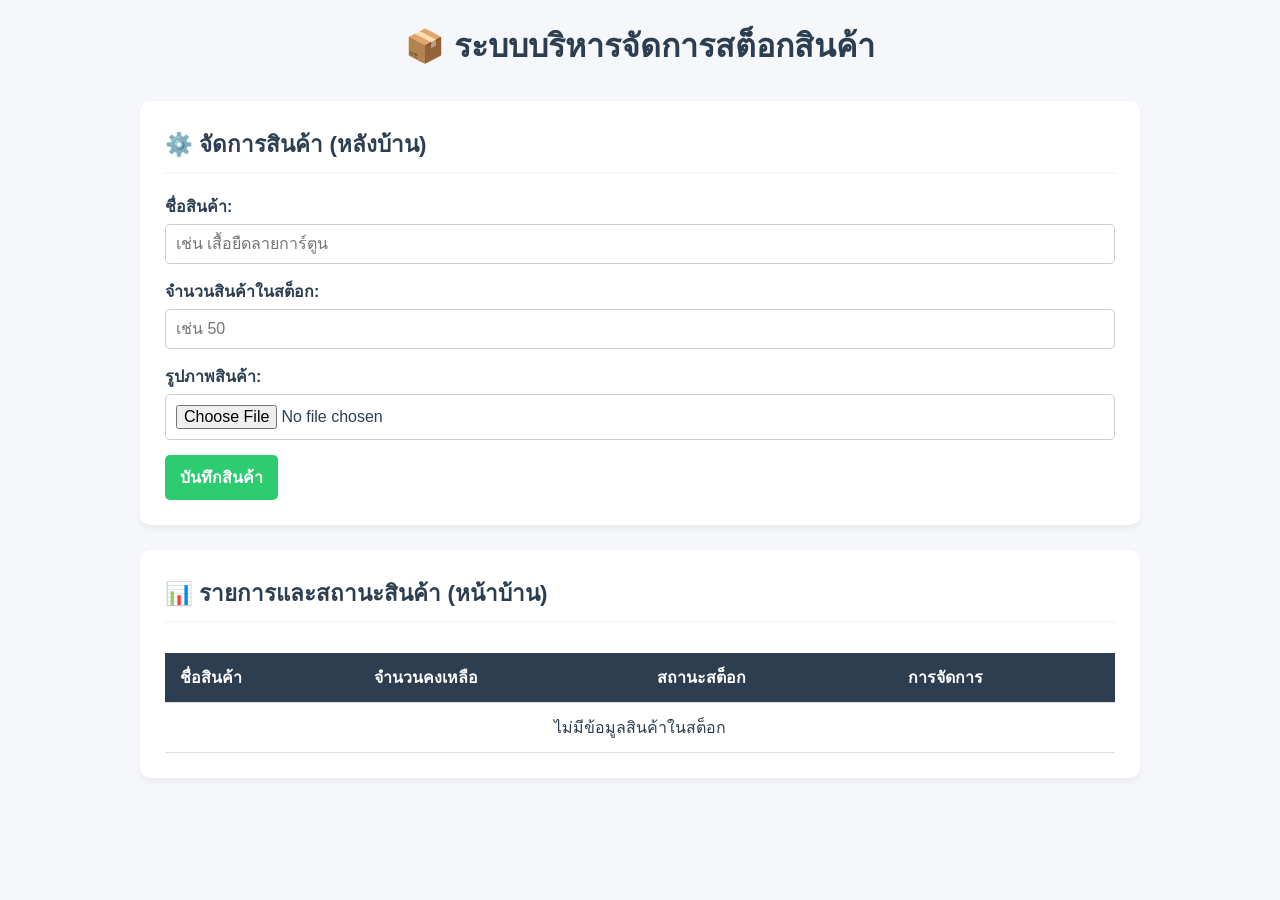
==== index.html @ 5de7f63f "2l" ====
<!DOCTYPE html>
<html lang="th">
<head>
    <meta charset="UTF-8">
    <meta name="viewport" content="width=device-width, initial-scale=1.0">
    <title>ระบบบริหารจัดการสต็อกสินค้า</title>
    <link rel="stylesheet" href="style.css">
</head>
<body>
    <div class="container">
        <h1>📦 ระบบบริหารจัดการสต็อกสินค้า</h1>
        
        <!-- ส่วนหลังบ้าน (Backend Form): เพิ่ม/แก้ไข สินค้า -->
        <div class="card backend-section">
    <h2>⚙️ จัดการสินค้า (หลังบ้าน)</h2>
    <form id="product-form">
        <input type="hidden" id="product-index">
        <div class="form-group">
            <label for="product-name">ชื่อสินค้า:</label>
            <input type="text" id="product-name" required placeholder="เช่น เสื้อยืดลายการ์ตูน">
        </div>
        <div class="form-group">
            <label for="product-qty">จำนวนสินค้าในสต็อก:</label>
            <input type="number" id="product-qty" required min="0" placeholder="เช่น 50">
        </div>
        <!-- 📸 เพิ่มช่องอัปโหลดรูปภาพตรงนี้ -->
        <div class="form-group">
            <label for="product-image">รูปภาพสินค้า:</label>
            <input type="file" id="product-image" accept="image/*">
            <div id="image-preview-container" style="margin-top: 10px; display: none;">
                <img id="image-preview" src="" alt="ตัวอย่างรูปภาพ" style="max-width: 100px; max-height: 100px; border-radius: 5px;">
            </div>
        </div>
        <button type="submit" id="submit-btn" class="btn btn-success">บันทึกสินค้า</button>
        <button type="button" id="cancel-btn" class="btn btn-secondary" style="display: none;">ยกเลิกการแก้ไข</button>
    </form>
</div>

        <!-- ส่วนหน้าบ้าน (Frontend Display): แสดงสถานะสินค้าให้ผู้ใช้เห็น -->
        <div class="card frontend-section">
            <h2>📊 รายการและสถานะสินค้า (หน้าบ้าน)</h2>
            <div class="table-responsive">
                <table>
                    <thead>
                        <tr>
                            <th>ชื่อสินค้า</th>
                            <th>จำนวนคงเหลือ</th>
                            <th>สถานะสต็อก</th>
                            <th>การจัดการ</th>
                        </tr>
                    </thead>
                    <tbody id="product-table-body">
                        <!-- รายการสินค้าจะถูกใส่เข้ามาด้วย JavaScript -->
                    </tbody>
                </table>
            </div>
        </div>
    </div>

    <script src="script.js"></script>
</body>
</html>
---- style.css ----
:root {
    --primary-color: #4a90e2;
    --success-color: #2ecc71;
    --warning-color: #f1c40f;
    --danger-color: #e74c3c;
    --dark-color: #2c3e50;
    --light-bg: #f5f7fa;
}

* {
    box-sizing: border-box;
    margin: 0;
    padding: 0;
    font-family: 'Segoe UI', Tahoma, Geneva, Verdana, sans-serif;
}

body {
    background-color: var(--light-bg);
    color: var(--dark-color);
    padding: 20px;
}

.container {
    max-width: 1000px;
    margin: 0 auto;
}

h1 {
    text-align: center;
    margin-bottom: 30px;
    color: var(--dark-color);
}

.card {
    background: #fff;
    padding: 25px;
    border-radius: 10px;
    box-shadow: 0 4px 6px rgba(0,0,0,0.05);
    margin-bottom: 25px;
}

h2 {
    margin-bottom: 20px;
    font-size: 1.4rem;
    border-bottom: 2px solid var(--light-bg);
    padding-bottom: 10px;
}

/* ฟอร์มหลังบ้าน */
.form-group {
    margin-bottom: 15px;
}

.form-group label {
    display: block;
    margin-bottom: 5px;
    font-weight: bold;
}

.form-group input {
    width: 100%;
    padding: 10px;
    border: 1px solid #ccc;
    border-radius: 5px;
    font-size: 1rem;
}

/* ปุ่มต่างๆ */
.btn {
    padding: 10px 15px;
    border: none;
    border-radius: 5px;
    cursor: pointer;
    font-weight: bold;
    font-size: 1rem;
    margin-right: 5px;
    transition: background 0.2s;
}

.btn-success { background-color: var(--success-color); color: white; }
.btn-success:hover { background-color: #27ae60; }
.btn-warning { background-color: var(--warning-color); color: #333; }
.btn-warning:hover { background-color: #d4ac0d; }
.btn-danger { background-color: var(--danger-color); color: white; }
.btn-danger:hover { background-color: #c0392b; }
.btn-secondary { background-color: #95a5a6; color: white; }

/* ตารางหน้าบ้าน */
.table-responsive {
    overflow-x: auto;
}

table {
    width: 100%;
    border-collapse: collapse;
    margin-top: 10px;
}

th, td {
    padding: 12px 15px;
    text-align: left;
    border-bottom: 1px solid #ddd;
}

th {
    background-color: var(--dark-color);
    color: white;
}

tr:hover {
    background-color: #f9f9f9;
}

/* ป้ายสถานะสินค้า */
.badge {
    padding: 5px 10px;
    border-radius: 20px;
    font-size: 0.85rem;
    font-weight: bold;
    display: inline-block;
}

.badge-in-stock { background-color: #e8f8f5; color: var(--success-color); }
.badge-low-stock { background-color: #fef9e7; color: #d4ac0d; }
.badge-out-of-stock { background-color: #fdebd0; color: var(--danger-color); }
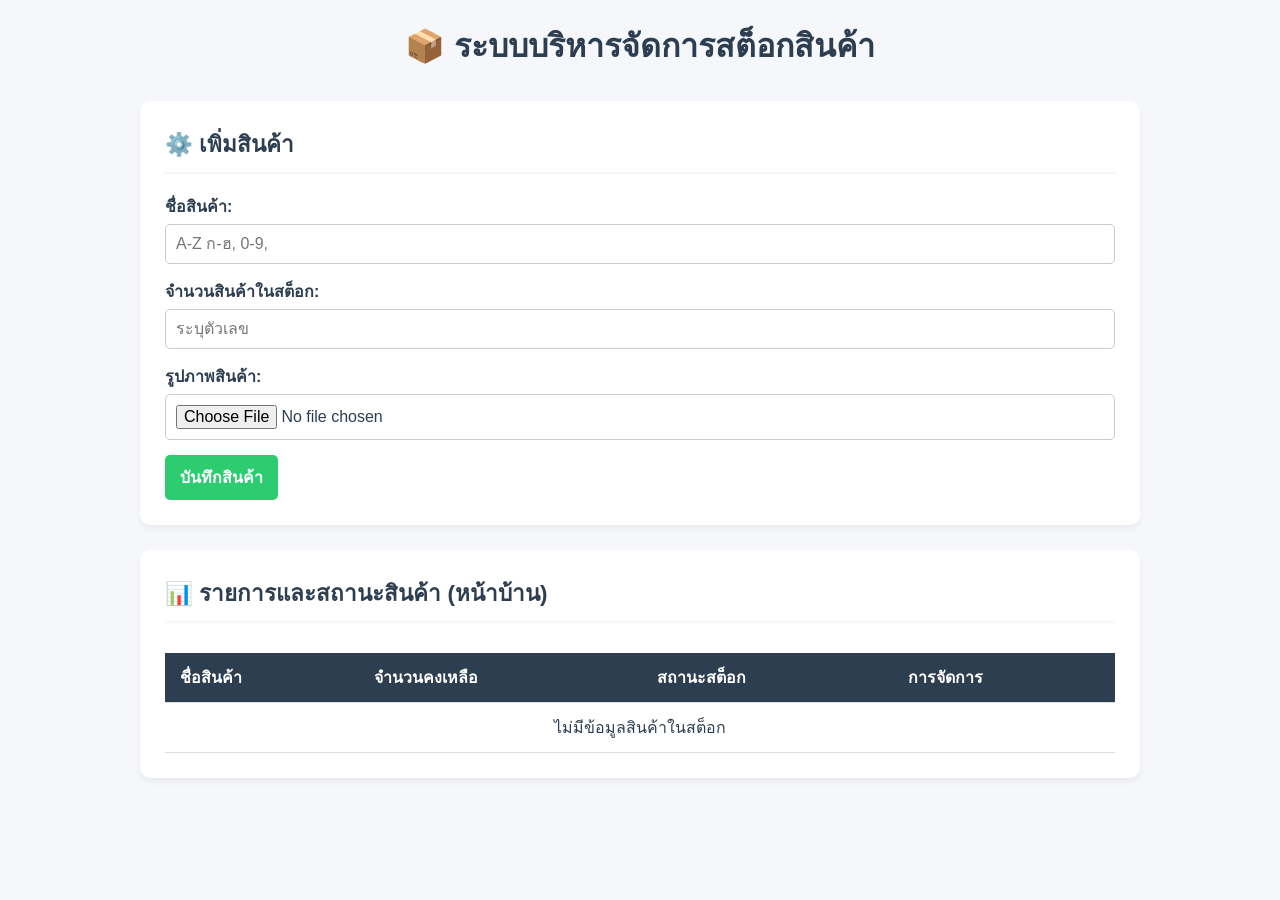
==== commit 1873e3fe: "3l" ====
--- a/index.html
+++ b/index.html
@@ -12,16 +12,16 @@
         
         <!-- ส่วนหลังบ้าน (Backend Form): เพิ่ม/แก้ไข สินค้า -->
         <div class="card backend-section">
-    <h2>⚙️ จัดการสินค้า (หลังบ้าน)</h2>
+    <h2>⚙️ เพิ่มสินค้า</h2>
     <form id="product-form">
         <input type="hidden" id="product-index">
         <div class="form-group">
             <label for="product-name">ชื่อสินค้า:</label>
-            <input type="text" id="product-name" required placeholder="เช่น เสื้อยืดลายการ์ตูน">
+            <input type="text" id="product-name" required placeholder="A-Z ก-ฮ, 0-9,">
         </div>
         <div class="form-group">
             <label for="product-qty">จำนวนสินค้าในสต็อก:</label>
-            <input type="number" id="product-qty" required min="0" placeholder="เช่น 50">
+            <input type="number" id="product-qty" required min="0" placeholder="ระบุตัวเลข">
         </div>
         <!-- 📸 เพิ่มช่องอัปโหลดรูปภาพตรงนี้ -->
         <div class="form-group">
